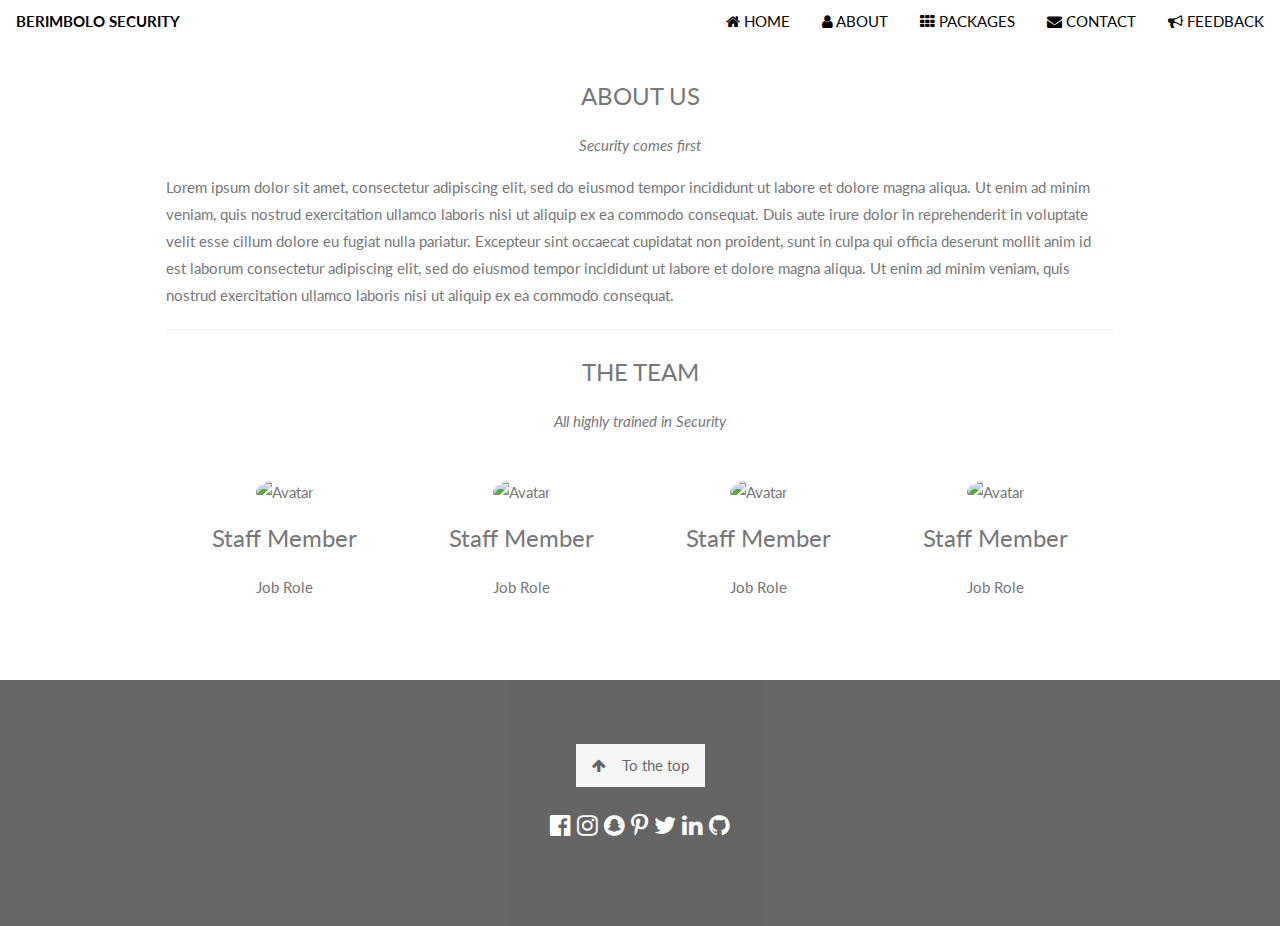
==== about_us.html @ 4465ca24 "Finished About Us Page" ====
<!DOCTYPE html>
<html lang="en">
<head>
    <meta charset="UTF-8">
    <meta http-equiv="X-UA-Compatible" content="IE=edge">
    <meta name="viewport" content="width=device-width, initial-scale=1.0">
    <link rel="stylesheet" href="static/css/w3.css">
    <link rel="stylesheet" href="https://fonts.googleapis.com/css?family=Lato">
    <link rel="stylesheet" href="https://cdnjs.cloudflare.com/ajax/libs/font-awesome/4.7.0/css/font-awesome.min.css">
    <link rel="stylesheet" href="static/css/parallax.css">
    <style>
        
    </style>
    <title>Home | BermiboloSecurity</title>
</head>
<body>
    
    <!-- Navbar -->
    <div class="w3-top">
        <div class="w3-bar w3-white" id="navBar">
            <a href="javascript:void(0);" class="w3-bar-item w3-button w3-hover-black w3-hide-medium w3-hide-large w3-right" onclick="toggleFunction()" title="Toggle Navigation Menu">
                <i class="fa fa-bars"></i>
            </a>
            <b><span class="w3-bar-item">BERIMBOLO SECURITY</span></b>
            <a href="feedback.html" class="w3-bar-item w3-button w3-hide-small w3-right"><i class="fa fa-bullhorn"></i> FEEDBACK</a>
            <a href="contact_us.html" class="w3-bar-item w3-button w3-hide-small w3-right"><i class="fa fa-envelope"></i> CONTACT</a>
            <a href="products/products.html" class="w3-bar-item w3-button w3-hide-small w3-right"><i class="fa fa-th"></i> PACKAGES</a>
            <a href="#about" class="w3-bar-item w3-button w3-hide-small w3-right"><i class="fa fa-user"></i> ABOUT</a>
            <a href="index.html" class="w3-bar-item w3-button w3-right"><i class="fa fa-home"></i> HOME</a>
            <!-- <a href="#" class="w3-bar-item w3-button w3-hide-small w3-right w3-hover-red"><i class="fa fa-search"></i></a> -->
        </div>
        <!-- Navbar on small screens -->
        <div class="w3-bar-block w3-white w3-hide w3-hide-large w3-hide-medium" id="navBarSmall">
            <a href="#about" class="w3-bar-item w3-button" onclick="toggleFunction()">ABOUT</a>
            <a href="products/products.html" class="w3-bar-item w3-button" onclick="toggleFunction()">PACKAGES</a>
            <a href="contact_us.html" class="w3-bar-item w3-button" onclick="toggleFunction()">CONTACT</a>
            <a href="feedback.html" class="w3-bar-item w3-button" onclick="toggleFunction()">FEEDBACK</a>
            <!-- <a href="#" class="w3-bar-item w3-button" onclick="toggleFunction()">SEARCH</a> -->
        </div>
    </div>

    <!-- First Parallax Image with Logo Text -->
    <div class="bgimg-4 w3-display-container w3-opacity-min" id="home">
        <div class="w3-display-middle" style="white-space: nowrap;">
            <span class="w3-center w3-padding-large w3-black w3-xlarge w3-wide w3-animate-opacity">ABOUT US</span>
        </div>
    </div>

    <!-- Container (About Section) -->
    <div class="w3-content w3-container w3-padding-64" id="about">
        <h3 class="w3-center">ABOUT US</h3>
        <p class="w3-center"><em>Security comes first</em></p>
        <p>Lorem ipsum dolor sit amet, consectetur adipiscing elit, sed do eiusmod tempor incididunt ut labore et dolore magna aliqua. Ut enim ad minim veniam,
            quis nostrud exercitation ullamco laboris nisi ut aliquip ex ea commodo consequat. Duis aute irure dolor in reprehenderit in voluptate velit esse cillum dolore eu fugiat nulla pariatur. Excepteur sint occaecat cupidatat non proident, sunt in culpa
            qui officia deserunt mollit anim id est laborum consectetur adipiscing elit, sed do eiusmod tempor incididunt ut labore et dolore magna aliqua. Ut enim ad minim veniam, quis nostrud exercitation ullamco laboris nisi ut aliquip ex ea commodo consequat.
        </p>
        <hr>
        <h3 class="w3-center">THE TEAM</h3>
        <p class="w3-center"><em>All highly trained in Security</em></p>

        <div class="w3-row w3-center"><br>
            <div class="w3-quarter">
                <img src="static/imgs/avatar2.png" alt="Avatar" style="width: 45%;" class="w3-circle w3-hover-opacity">
                <h3>Staff Member</h3>
                <p>Job Role</p>
            </div>

            <div class="w3-quarter">
                <img src="static/imgs/avatar3.png" alt="Avatar" style="width: 45%;" class="w3-circle w3-hover-opacity">
                <h3>Staff Member</h3>
                <p>Job Role</p>
            </div>

            <div class="w3-quarter">
                <img src="static/imgs/avatar4.png" alt="Avatar" style="width: 45%;" class="w3-circle w3-hover-opacity">
                <h3>Staff Member</h3>
                <p>Job Role</p>
            </div>

            <div class="w3-quarter">
                <img src="static/imgs/avatar5.png" alt="Avatar" style="width: 45%;" class="w3-circle w3-hover-opacity">
                <h3>Staff Member</h3>
                <p>Job Role</p>
            </div>
        </div>

    </div>

    <!-- Footer -->
    <footer class="w3-center w3-black w3-padding-64 w3-opacity w3-hover-opacity-off">
        <a href="#home" class="w3-button w3-light-grey">
            <i class="fa fa-arrow-up w3-margin-right"></i>To the top
        </a>
        <div class="w3-xlarge w3-section">
            <i class="fa fa-facebook-official w3-hover-opacity"></i>
            <i class="fa fa-instagram w3-hover-opacity"></i>
            <i class="fa fa-snapchat w3-hover-opacity"></i>
            <i class="fa fa-pinterest-p w3-hover-opacity"></i>
            <i class="fa fa-twitter w3-hover-opacity"></i>
            <i class="fa fa-linkedin w3-hover-opacity"></i>
            <a href="https://github.com/Lingo0001">
                <i class="fa fa-github w3-hover-opacity"></i>
            </a>
        </div>
    </footer>

    <script src="static/js/index.js"></script>
</body>
</html>
---- static/css/parallax.css ----
@import url('w3.css');
body { margin: 0; }
body,h1,h2,h3,h4,h5,h6 { font-family: "Lato", sans-serif; } 
body, html {
    height: 100%;
    color: #777;
    line-height: 1.8;
}
/* Create a Parallax Effect */
.bgimg-1, .bgimg-2, .bgimg-3 {
    background-attachment: fixed;
    background-position: center;
    background-repeat: no-repeat;
    background-size: cover;
}
/* First image (Logo. Full height) */
.bgimg-1 {
    background-image: url('/static/imgs/parallax1.png');
    min-height: 100%;
}
/* Second image (Portfolio) */
.bgimg-2 {
    background-image: url("/static/imgs/parallax2.png");
    min-height: 400px;
}
/* Third image (Contact) */
.bgimg-3 {
    background-image: url("/static/imgs/parallax3.png");
    min-height: 400px;
}
.w3-wide { letter-spacing: 10px; }
.w3-hover-opacity { cursor: pointer; }
/* Turn off parallax scrolling for tablets and phones */
@media only screen and (max-device-width: 1200px) {
    .bgimg-1, .bgimg-2, .bgimg-3 {
        background-attachment: scroll;
        min-height: 400px;
    }
}
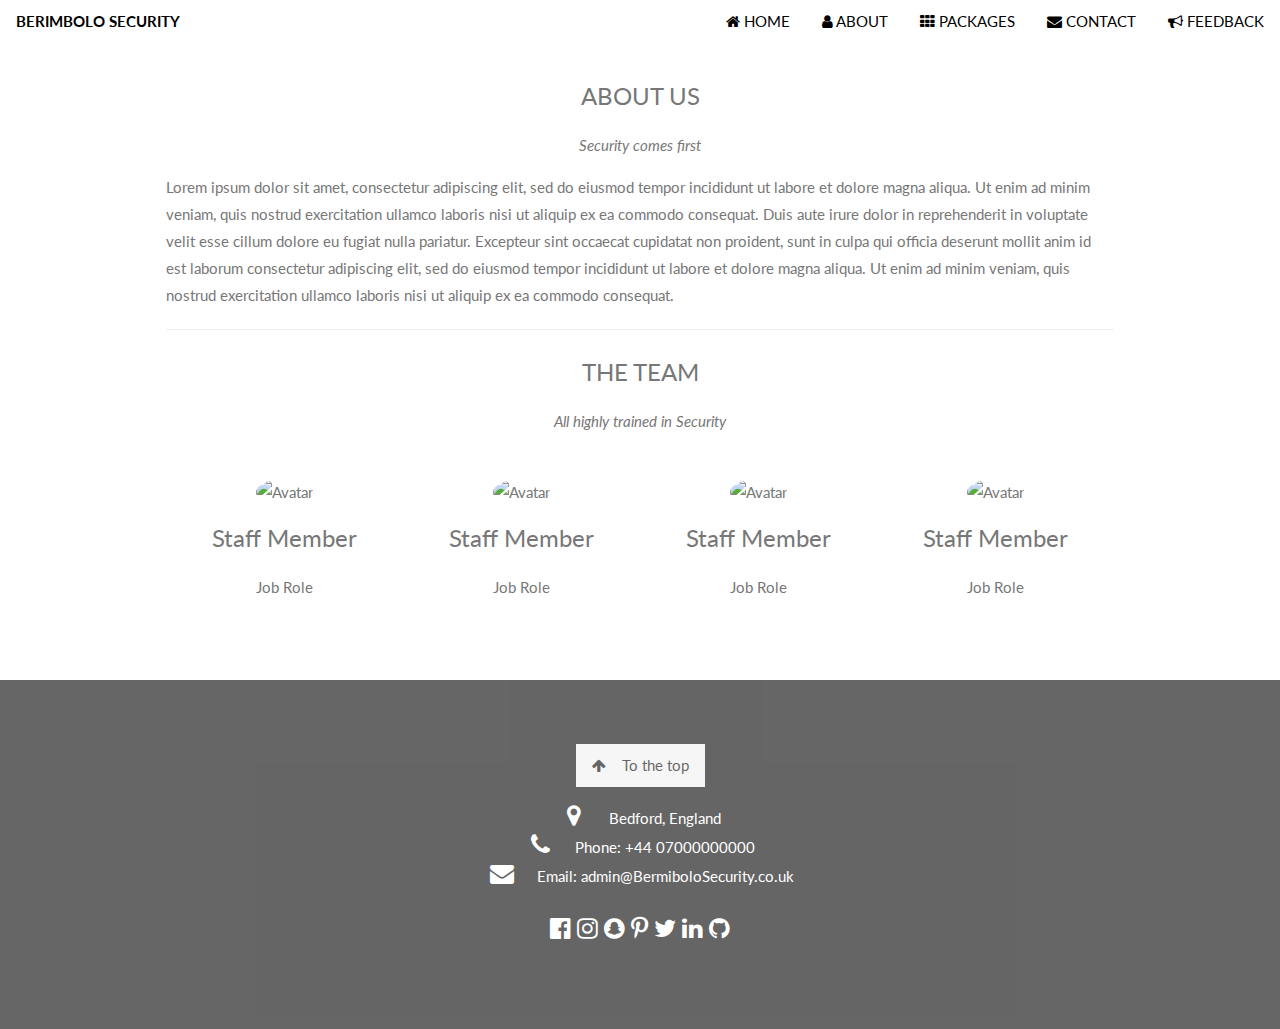
==== commit 386f04ad: "Added contact in Footer" ====
--- a/about_us.html
+++ b/about_us.html
@@ -8,10 +8,7 @@
     <link rel="stylesheet" href="https://fonts.googleapis.com/css?family=Lato">
     <link rel="stylesheet" href="https://cdnjs.cloudflare.com/ajax/libs/font-awesome/4.7.0/css/font-awesome.min.css">
     <link rel="stylesheet" href="static/css/parallax.css">
-    <style>
-        
-    </style>
-    <title>Home | BermiboloSecurity</title>
+    <title>About Us | BermiboloSecurity</title>
 </head>
 <body>
     
@@ -46,7 +43,7 @@
         </div>
     </div>
 
-    <!-- Container (About Section) -->
+    <!-- Container (About Us) -->
     <div class="w3-content w3-container w3-padding-64" id="about">
         <h3 class="w3-center">ABOUT US</h3>
         <p class="w3-center"><em>Security comes first</em></p>
@@ -90,7 +87,12 @@
     <footer class="w3-center w3-black w3-padding-64 w3-opacity w3-hover-opacity-off">
         <a href="#home" class="w3-button w3-light-grey">
             <i class="fa fa-arrow-up w3-margin-right"></i>To the top
-        </a>
+        </a><br>
+        <div class="w3-section">
+            <i class="fa fa-map-marker fa-fw w3-xlarge w3-margin-right"></i> Bedford, England<br>
+            <i class="fa fa-phone fa-fw w3-xlarge w3-margin-right"></i> Phone: +44 07000000000<br>
+            <i class="fa fa-envelope fa-fw w3-xlarge w3-margin-right"></i> Email: admin@BermiboloSecurity.co.uk<br>
+        </div>
         <div class="w3-xlarge w3-section">
             <i class="fa fa-facebook-official w3-hover-opacity"></i>
             <i class="fa fa-instagram w3-hover-opacity"></i>
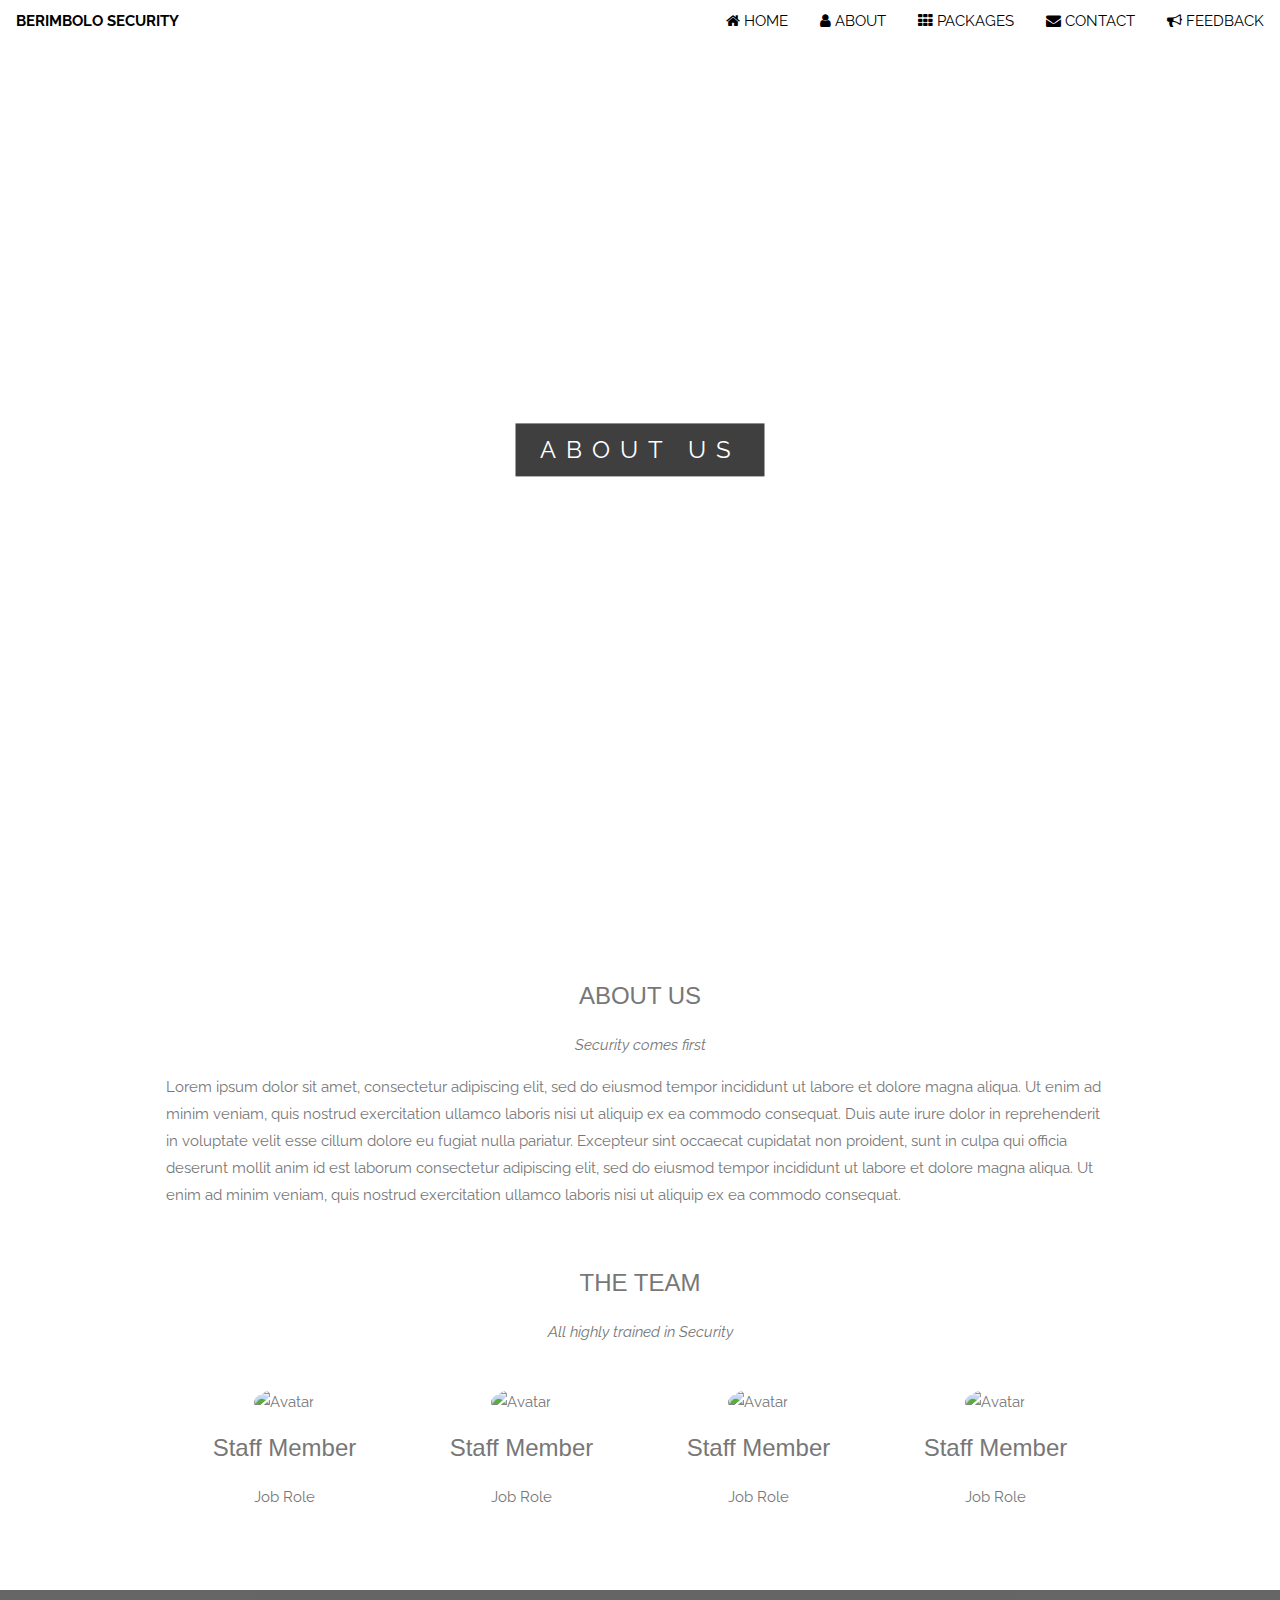
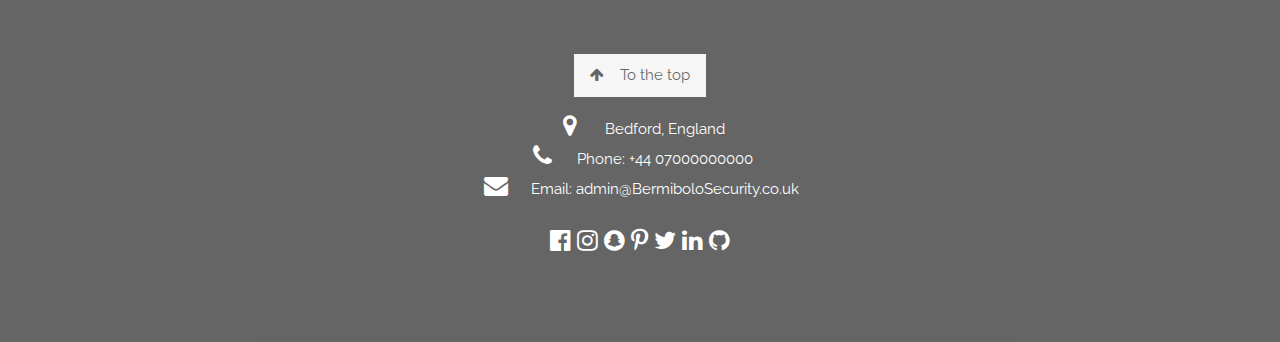
==== commit c27bd0b9: "Navbar works on small screens again" ====
--- a/about_us.html
+++ b/about_us.html
@@ -5,9 +5,19 @@
     <meta http-equiv="X-UA-Compatible" content="IE=edge">
     <meta name="viewport" content="width=device-width, initial-scale=1.0">
     <link rel="stylesheet" href="static/css/w3.css">
-    <link rel="stylesheet" href="https://fonts.googleapis.com/css?family=Lato">
     <link rel="stylesheet" href="https://cdnjs.cloudflare.com/ajax/libs/font-awesome/4.7.0/css/font-awesome.min.css">
     <link rel="stylesheet" href="static/css/parallax.css">
+    <link rel="stylesheet" href="https://fonts.googleapis.com/css?family=Raleway">
+    <style>  
+        body { margin: 0; }
+        body, html {
+            height: 100%;
+            color: #777;
+            line-height: 1.8;
+        }
+        body,p { font-family: "Raleway", sans-serif; } 
+        h1,h2,h3,h4,h5,h6 { font-family: 'Ubuntu', sans-serif;}
+    </style>
     <title>About Us | BermiboloSecurity</title>
 </head>
 <body>
@@ -15,19 +25,19 @@
     <!-- Navbar -->
     <div class="w3-top">
         <div class="w3-bar w3-white" id="navBar">
-            <a href="javascript:void(0);" class="w3-bar-item w3-button w3-hover-black w3-hide-medium w3-hide-large w3-right" onclick="toggleFunction()" title="Toggle Navigation Menu">
+            <a href="javascript:void(0);" class="w3-bar-item w3-button w3-hover-black w3-hide-large w3-right" onclick="toggleFunction()" title="Toggle Navigation Menu">
                 <i class="fa fa-bars"></i>
             </a>
             <b><span class="w3-bar-item">BERIMBOLO SECURITY</span></b>
-            <a href="feedback.html" class="w3-bar-item w3-button w3-hide-small w3-right"><i class="fa fa-bullhorn"></i> FEEDBACK</a>
-            <a href="contact_us.html" class="w3-bar-item w3-button w3-hide-small w3-right"><i class="fa fa-envelope"></i> CONTACT</a>
-            <a href="products/products.html" class="w3-bar-item w3-button w3-hide-small w3-right"><i class="fa fa-th"></i> PACKAGES</a>
-            <a href="#about" class="w3-bar-item w3-button w3-hide-small w3-right"><i class="fa fa-user"></i> ABOUT</a>
+            <a href="feedback.html" class="w3-bar-item w3-button w3-hide-small w3-hide-medium w3-right"><i class="fa fa-bullhorn"></i> FEEDBACK</a>
+            <a href="contact_us.html" class="w3-bar-item w3-button w3-hide-small w3-hide-medium w3-right"><i class="fa fa-envelope"></i> CONTACT</a>
+            <a href="products/products.html" class="w3-bar-item w3-button w3-hide-small w3-hide-medium w3-right"><i class="fa fa-th"></i> PACKAGES</a>
+            <a href="#about" class="w3-bar-item w3-button w3-hide-small w3-hide-medium w3-right"><i class="fa fa-user"></i> ABOUT</a>
             <a href="index.html" class="w3-bar-item w3-button w3-right"><i class="fa fa-home"></i> HOME</a>
             <!-- <a href="#" class="w3-bar-item w3-button w3-hide-small w3-right w3-hover-red"><i class="fa fa-search"></i></a> -->
         </div>
         <!-- Navbar on small screens -->
-        <div class="w3-bar-block w3-white w3-hide w3-hide-large w3-hide-medium" id="navBarSmall">
+        <div class="w3-bar-block w3-white w3-hide w3-hide-large" id="navBarSmall">
             <a href="#about" class="w3-bar-item w3-button" onclick="toggleFunction()">ABOUT</a>
             <a href="products/products.html" class="w3-bar-item w3-button" onclick="toggleFunction()">PACKAGES</a>
             <a href="contact_us.html" class="w3-bar-item w3-button" onclick="toggleFunction()">CONTACT</a>
@@ -51,7 +61,7 @@
             quis nostrud exercitation ullamco laboris nisi ut aliquip ex ea commodo consequat. Duis aute irure dolor in reprehenderit in voluptate velit esse cillum dolore eu fugiat nulla pariatur. Excepteur sint occaecat cupidatat non proident, sunt in culpa
             qui officia deserunt mollit anim id est laborum consectetur adipiscing elit, sed do eiusmod tempor incididunt ut labore et dolore magna aliqua. Ut enim ad minim veniam, quis nostrud exercitation ullamco laboris nisi ut aliquip ex ea commodo consequat.
         </p>
-        <hr>
+        <br>
         <h3 class="w3-center">THE TEAM</h3>
         <p class="w3-center"><em>All highly trained in Security</em></p>
 
--- a/static/css/parallax.css
+++ b/static/css/parallax.css
@@ -1,13 +1,8 @@
 @import url('w3.css');
-body { margin: 0; }
-body,h1,h2,h3,h4,h5,h6 { font-family: "Lato", sans-serif; } 
-body, html {
-    height: 100%;
-    color: #777;
-    line-height: 1.8;
-}
 /* Create a Parallax Effect */
-.bgimg-1, .bgimg-2, .bgimg-3 {
+.bgimg-1, .bgimg-2, .bgimg-3,
+.bgimg-4, .bgimg-5, .bgimg-6,
+.bgimg-7 {
     background-attachment: fixed;
     background-position: center;
     background-repeat: no-repeat;
@@ -18,21 +13,43 @@
     background-image: url('/static/imgs/parallax1.png');
     min-height: 100%;
 }
-/* Second image (Portfolio) */
+/* Second image (About Us) */
 .bgimg-2 {
     background-image: url("/static/imgs/parallax2.png");
     min-height: 400px;
 }
-/* Third image (Contact) */
+/* Third image (Contact Us) */
 .bgimg-3 {
     background-image: url("/static/imgs/parallax3.png");
     min-height: 400px;
 }
+/* Fourth Image (About Us 2) */
+.bgimg-4 {
+    background-image: url("/static/imgs/parallax4.png");
+    min-height: 100%;
+}
+/* Fifth Image (Contact Us 2) */
+.bgimg-5 {
+    background-image: url("/static/imgs/parallax5.png");
+    min-height: 100%;
+}
+/* Sixth Image (Feedback) */
+.bgimg-6 {
+    background-image: url("/static/imgs/parallax6.png");
+    min-height: 100%;
+}
+/* Seventh Image (Products) */
+.bgimg-7 {
+    background-image: url("/static/imgs/parallax7.png");
+    min-height: 100%;
+}
 .w3-wide { letter-spacing: 10px; }
 .w3-hover-opacity { cursor: pointer; }
 /* Turn off parallax scrolling for tablets and phones */
-@media only screen and (max-device-width: 1200px) {
-    .bgimg-1, .bgimg-2, .bgimg-3 {
+@media only screen and (max-device-width: 1024px) {
+    .bgimg-1, .bgimg-2, .bgimg-3, 
+    .bgimg-4, .bgimg-5, .bgimg-6,
+    .bgimg-7 {
         background-attachment: scroll;
         min-height: 400px;
     }
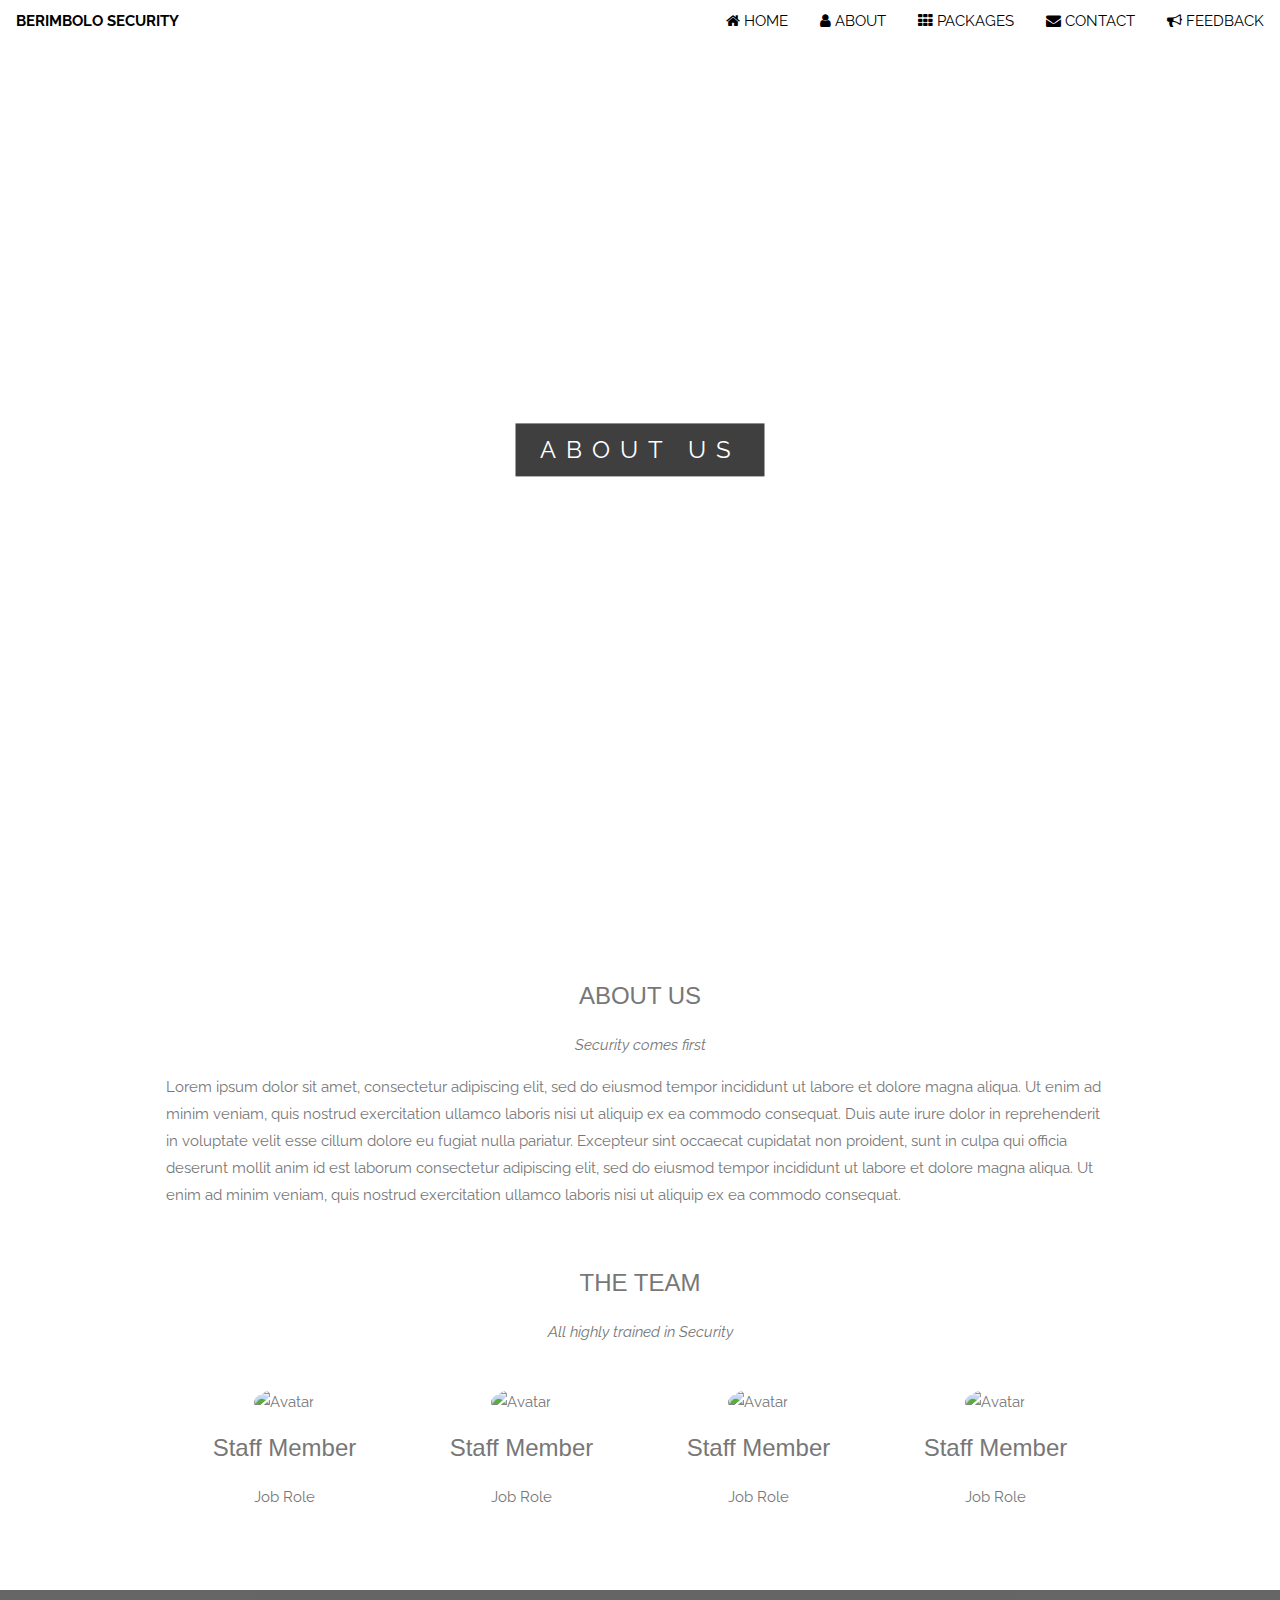
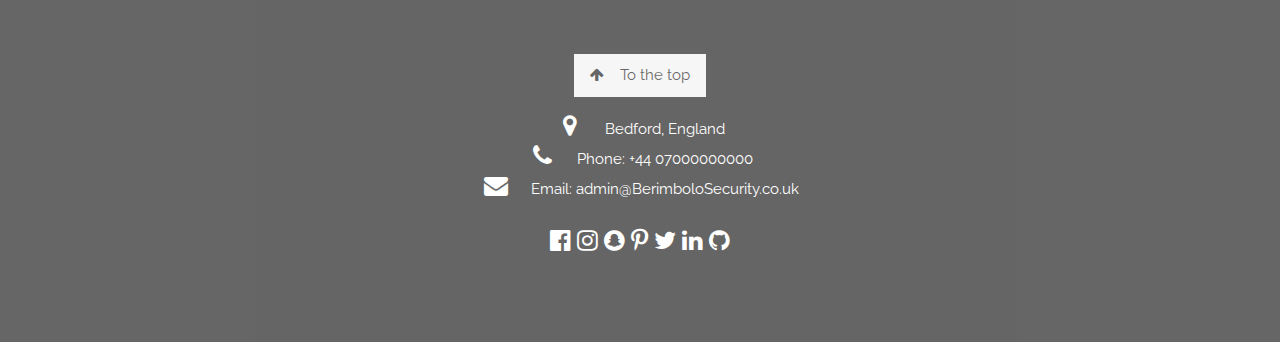
==== commit 82fdfbcd: "Spelling Error" ====
--- a/about_us.html
+++ b/about_us.html
@@ -18,7 +18,7 @@
         body,p { font-family: "Raleway", sans-serif; } 
         h1,h2,h3,h4,h5,h6 { font-family: 'Ubuntu', sans-serif;}
     </style>
-    <title>About Us | BermiboloSecurity</title>
+    <title>About Us | BerimboloSecurity</title>
 </head>
 <body>
     
@@ -34,7 +34,6 @@
             <a href="products/products.html" class="w3-bar-item w3-button w3-hide-small w3-hide-medium w3-right"><i class="fa fa-th"></i> PACKAGES</a>
             <a href="#about" class="w3-bar-item w3-button w3-hide-small w3-hide-medium w3-right"><i class="fa fa-user"></i> ABOUT</a>
             <a href="index.html" class="w3-bar-item w3-button w3-right"><i class="fa fa-home"></i> HOME</a>
-            <!-- <a href="#" class="w3-bar-item w3-button w3-hide-small w3-right w3-hover-red"><i class="fa fa-search"></i></a> -->
         </div>
         <!-- Navbar on small screens -->
         <div class="w3-bar-block w3-white w3-hide w3-hide-large" id="navBarSmall">
@@ -42,7 +41,6 @@
             <a href="products/products.html" class="w3-bar-item w3-button" onclick="toggleFunction()">PACKAGES</a>
             <a href="contact_us.html" class="w3-bar-item w3-button" onclick="toggleFunction()">CONTACT</a>
             <a href="feedback.html" class="w3-bar-item w3-button" onclick="toggleFunction()">FEEDBACK</a>
-            <!-- <a href="#" class="w3-bar-item w3-button" onclick="toggleFunction()">SEARCH</a> -->
         </div>
     </div>
 
@@ -101,7 +99,7 @@
         <div class="w3-section">
             <i class="fa fa-map-marker fa-fw w3-xlarge w3-margin-right"></i> Bedford, England<br>
             <i class="fa fa-phone fa-fw w3-xlarge w3-margin-right"></i> Phone: +44 07000000000<br>
-            <i class="fa fa-envelope fa-fw w3-xlarge w3-margin-right"></i> Email: admin@BermiboloSecurity.co.uk<br>
+            <i class="fa fa-envelope fa-fw w3-xlarge w3-margin-right"></i> Email: admin@BerimboloSecurity.co.uk<br>
         </div>
         <div class="w3-xlarge w3-section">
             <i class="fa fa-facebook-official w3-hover-opacity"></i>
